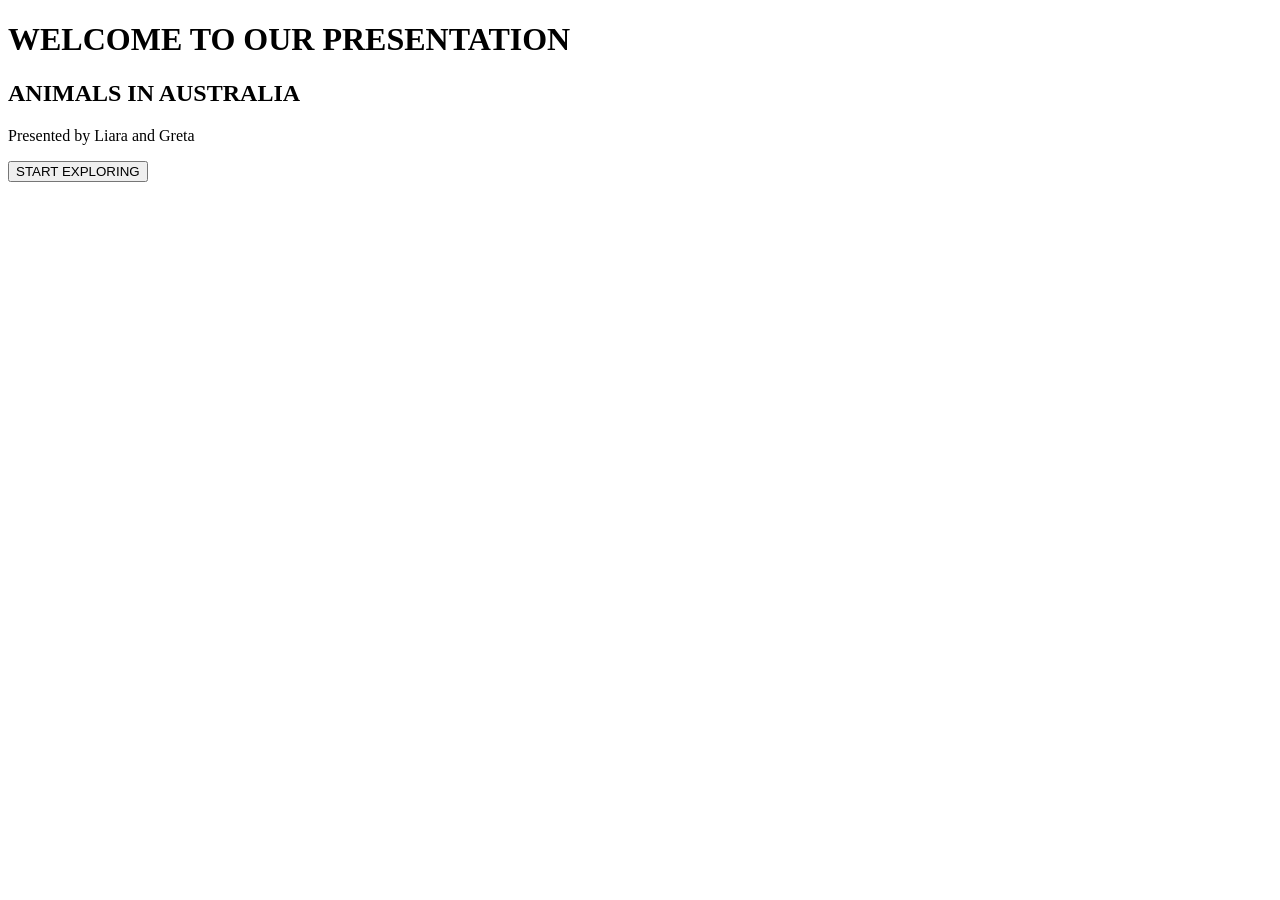
==== index.html @ 9e91b6e6 "Create index.html Tiere in Australien" ====
<!DOCTYPE html>
<html lang="en">
<head>
    <meta charset="UTF-8">
    <meta name="viewport" content="width=device-width, initial-scale=1.0">
    <title>Animals in Australia</title>
    <link rel="stylesheet" href="style.css">
</head>

<body>

    <div class="hero">
        <div class="welcome-box">
            <h1>WELCOME TO OUR PRESENTATION</h1>

            <h2>ANIMALS IN AUSTRALIA</h2>

            <p>Presented by Liara and Greta</p>

            <button onclick="startExploring()">
                START EXPLORING
            </button>
        </div>
    </div>

    <script src="script.js"></script>

</body>
</html>
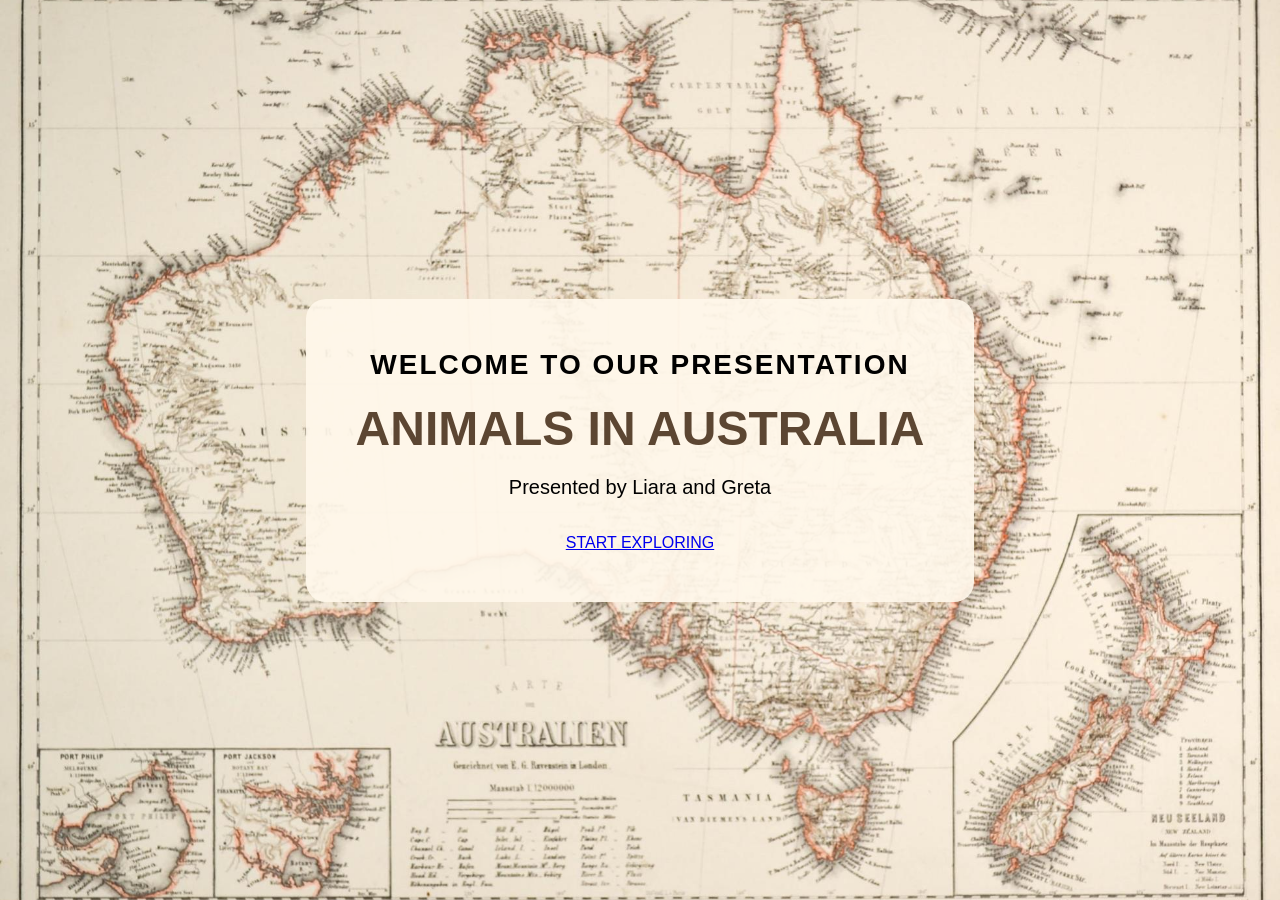
==== commit 4e94c744: "Update index.html" ====
--- a/index.html
+++ b/index.html
@@ -10,6 +10,7 @@
 <body>
 
     <div class="hero">
+
         <div class="welcome-box">
             <h1>WELCOME TO OUR PRESENTATION</h1>
 
@@ -17,13 +18,12 @@
 
             <p>Presented by Liara and Greta</p>
 
-            <button onclick="startExploring()">
+            <a href="animals.html" class="start-button">
                 START EXPLORING
-            </button>
+            </a>
         </div>
+
     </div>
-
-    <script src="script.js"></script>
 
 </body>
 </html>
--- a/style.css
+++ b/style.css
@@ -0,0 +1,122 @@
+* {
+    margin: 0;
+    padding: 0;
+    box-sizing: border-box;
+}
+
+body {
+    font-family: Arial, sans-serif;
+}
+
+/* START PAGE */
+
+.hero {
+    min-height: 100vh;
+    background-image: url("IMG_0557.jpeg");
+    background-size: cover;
+    background-position: center;
+    display: flex;
+    justify-content: center;
+    align-items: center;
+}
+
+.welcome-box {
+    background: rgba(255, 248, 235, 0.92);
+    padding: 50px;
+    text-align: center;
+    border-radius: 20px;
+    max-width: 700px;
+}
+
+h1 {
+    font-size: 28px;
+    letter-spacing: 2px;
+    margin-bottom: 20px;
+}
+
+h2 {
+    font-size: 48px;
+    margin-bottom: 20px;
+    color: #5c4632;
+}
+
+p {
+    font-size: 20px;
+    margin-bottom: 35px;
+}
+
+button {
+    background-color: #d6b98c;
+    border: none;
+    padding: 15px 35px;
+    font-size: 17px;
+    border-radius: 10px;
+    cursor: pointer;
+}
+
+button:hover {
+    background-color: #c5a575;
+}
+
+/* ANIMALS PAGE */
+
+.animals-page {
+    background-color: #f3e8d3;
+    min-height: 100vh;
+    padding: 50px;
+    text-align: center;
+}
+
+.animals-title {
+    color: #5c4632;
+    font-size: 42px;
+    margin-bottom: 40px;
+    letter-spacing: 2px;
+}
+
+.animal-grid {
+    display: grid;
+    grid-template-columns: repeat(4, 1fr);
+    gap: 30px;
+    max-width: 1200px;
+    margin: 0 auto 50px auto;
+}
+
+.animal-card {
+    text-decoration: none;
+    color: #4b3828;
+    transition: transform 0.3s ease;
+}
+
+.animal-card:hover {
+    transform: scale(1.05);
+}
+
+.animal-card img {
+    width: 100%;
+    aspect-ratio: 1 / 1;
+    object-fit: cover;
+    border-radius: 15px;
+    box-shadow: 0 4px 10px rgba(0,0,0,0.15);
+}
+
+.animal-card h2 {
+    font-size: 22px;
+    margin-top: 12px;
+    margin-bottom: 0;
+    color: #5c4632;
+}
+
+.back-button {
+    display: inline-block;
+    background-color: #d6b98c;
+    color: #4b3828;
+    padding: 14px 28px;
+    border-radius: 10px;
+    text-decoration: none;
+    font-weight: bold;
+}
+
+.back-button:hover {
+    background-color: #c5a575;
+}
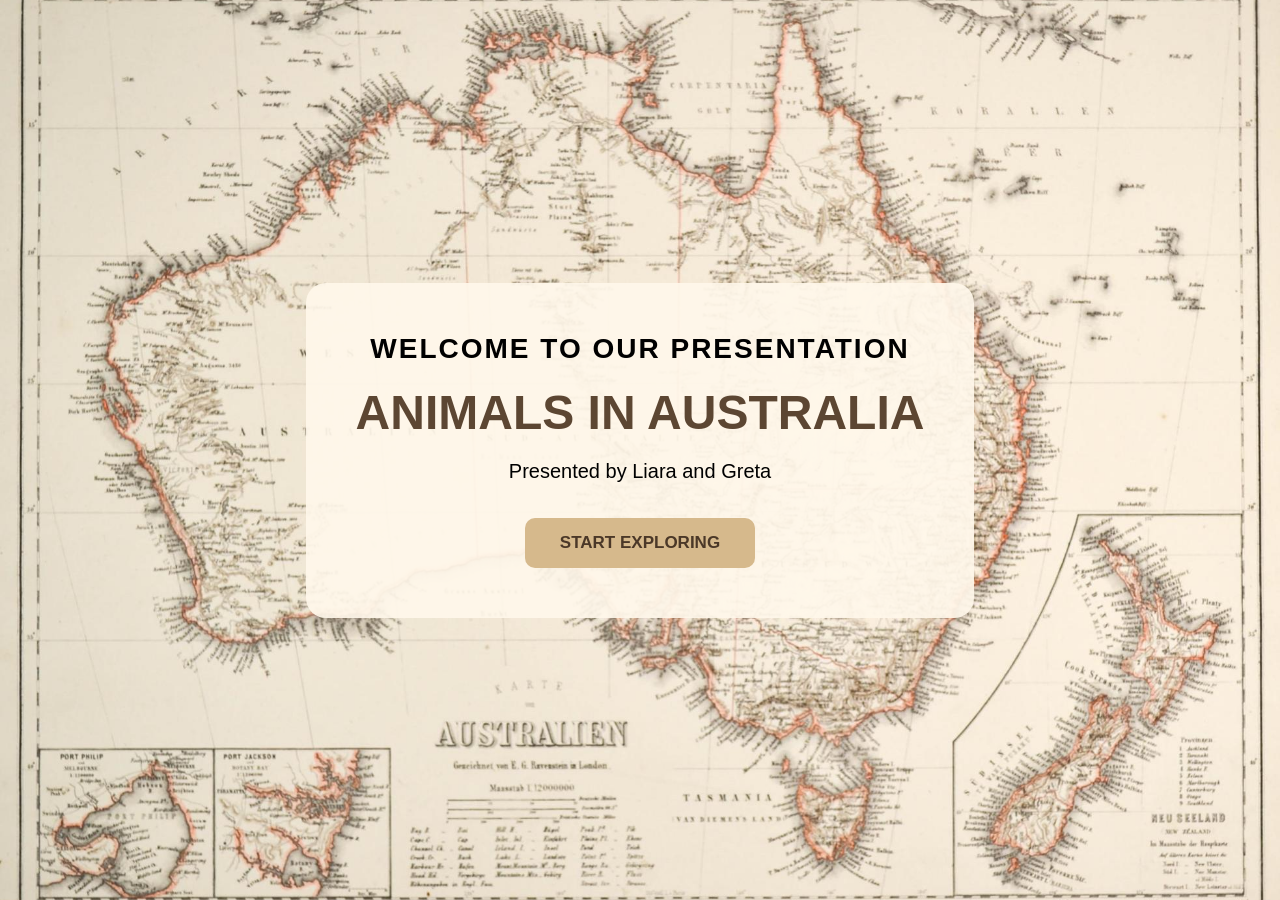
==== commit f0d39b89: "Update index.html" ====
--- a/index.html
+++ b/index.html
@@ -12,6 +12,7 @@
     <div class="hero">
 
         <div class="welcome-box">
+
             <h1>WELCOME TO OUR PRESENTATION</h1>
 
             <h2>ANIMALS IN AUSTRALIA</h2>
@@ -21,6 +22,7 @@
             <a href="animals.html" class="start-button">
                 START EXPLORING
             </a>
+
         </div>
 
     </div>
--- a/style.css
+++ b/style.css
@@ -46,24 +46,32 @@
 }
 
 button {
+    font-family: Arial, sans-serif;
+}
+
+.start-button {
+    display: inline-block;
     background-color: #d6b98c;
-    border: none;
+    color: #4b3828;
     padding: 15px 35px;
     font-size: 17px;
     border-radius: 10px;
+    text-decoration: none;
+    font-weight: bold;
     cursor: pointer;
 }
 
-button:hover {
+.start-button:hover {
     background-color: #c5a575;
 }
+
 
 /* ANIMALS PAGE */
 
 .animals-page {
     background-color: #f3e8d3;
     min-height: 100vh;
-    padding: 50px;
+    padding: 50px 25px;
     text-align: center;
 }
 
@@ -73,6 +81,9 @@
     margin-bottom: 40px;
     letter-spacing: 2px;
 }
+
+
+/* EXACTLY 4 x 4 BUTTON GRID */
 
 .animal-grid {
     display: grid;
@@ -83,8 +94,11 @@
 }
 
 .animal-card {
+    background: none;
+    border: none;
+    padding: 0;
     text-decoration: none;
-    color: #4b3828;
+    cursor: pointer;
     transition: transform 0.3s ease;
 }
 
@@ -98,14 +112,19 @@
     object-fit: cover;
     border-radius: 15px;
     box-shadow: 0 4px 10px rgba(0,0,0,0.15);
-}
-
-.animal-card h2 {
-    font-size: 22px;
+    display: block;
+}
+
+.animal-card span {
+    display: block;
+    font-size: 20px;
+    font-weight: bold;
     margin-top: 12px;
-    margin-bottom: 0;
-    color: #5c4632;
-}
+    color: #5c4632;
+}
+
+
+/* BUTTONS */
 
 .back-button {
     display: inline-block;
@@ -115,8 +134,110 @@
     border-radius: 10px;
     text-decoration: none;
     font-weight: bold;
+    font-size: 16px;
+    border: none;
+    cursor: pointer;
 }
 
 .back-button:hover {
     background-color: #c5a575;
 }
+
+
+/* ANIMAL INFORMATION */
+
+#animal-information {
+    min-height: 100vh;
+    padding: 40px 20px;
+}
+
+.info-container {
+    max-width: 900px;
+    margin: 0 auto;
+    background: rgba(255, 248, 235, 0.95);
+    padding: 40px;
+    border-radius: 20px;
+    text-align: left;
+}
+
+.info-container > h1 {
+    text-align: center;
+    color: #5c4632;
+    font-size: 42px;
+    margin-top: 30px;
+}
+
+#animal-image {
+    display: block;
+    width: 300px;
+    height: 300px;
+    object-fit: cover;
+    border-radius: 18px;
+    margin: 25px auto 35px auto;
+}
+
+.info-section {
+    background-color: #f8eedf;
+    padding: 22px;
+    margin-bottom: 20px;
+    border-radius: 15px;
+}
+
+.info-section h2 {
+    font-size: 25px;
+    margin-bottom: 10px;
+    color: #5c4632;
+}
+
+.info-section p {
+    font-size: 18px;
+    line-height: 1.6;
+    margin-bottom: 0;
+}
+
+.info-section ul {
+    margin-left: 25px;
+    font-size: 18px;
+    line-height: 1.7;
+}
+
+.fun-fact {
+    background-color: #ead5ae;
+}
+
+.bottom-button {
+    display: block;
+    margin: 30px auto 0 auto;
+}
+
+
+/* MOBILE */
+
+@media (max-width: 800px) {
+
+    .animal-grid {
+        grid-template-columns: repeat(2, 1fr);
+        gap: 20px;
+    }
+
+    .animals-page {
+        padding: 30px 15px;
+    }
+
+    .animals-title {
+        font-size: 30px;
+    }
+
+    .animal-card span {
+        font-size: 16px;
+    }
+
+    .info-container {
+        padding: 25px;
+    }
+
+    #animal-image {
+        width: 220px;
+        height: 220px;
+    }
+}
